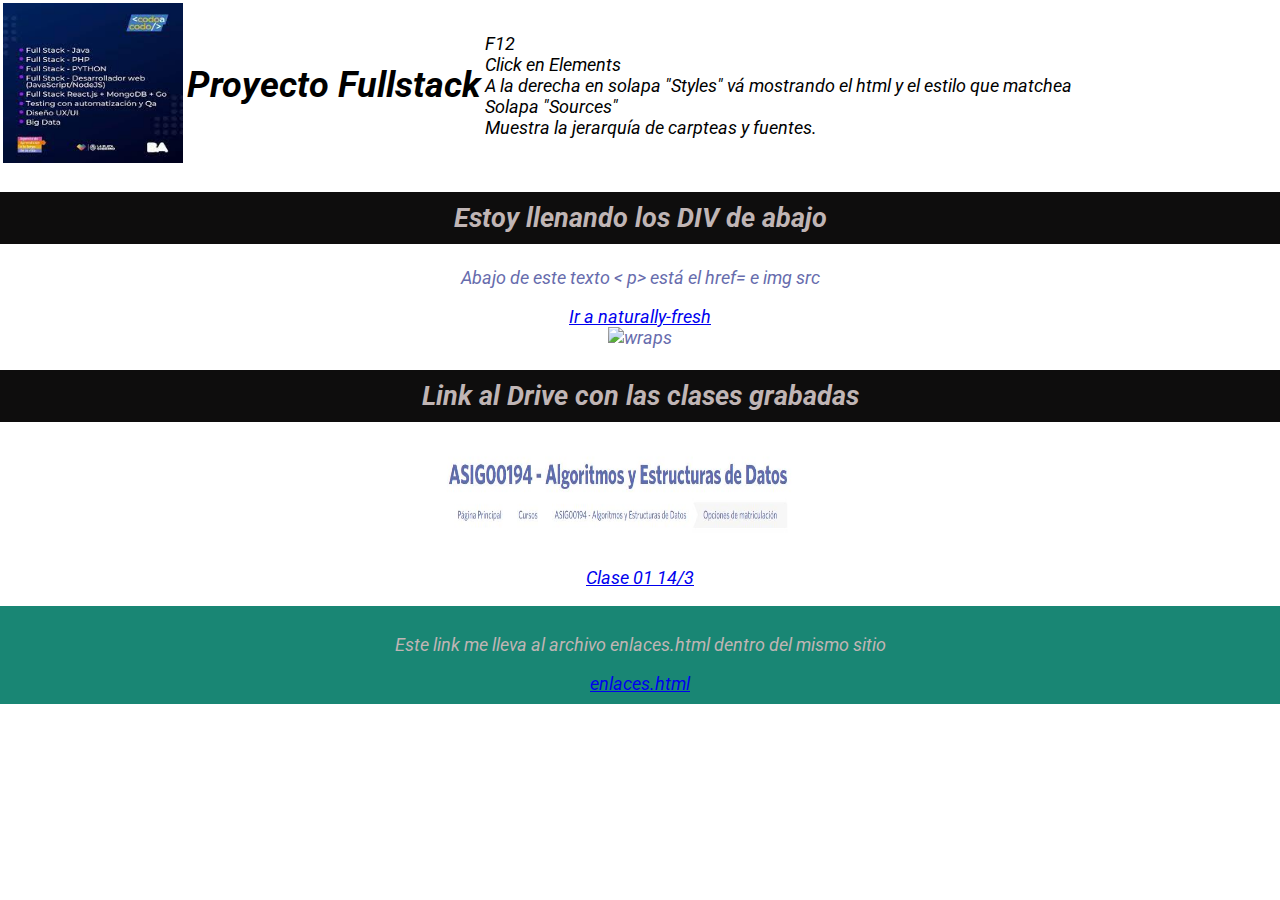
==== index.html @ 93e2c484 "enlaces y contacto" ====
<!DOCTYPE html>
<html lang="es">
<head>
    <meta charset="UTF-8">
    <meta name="viewport" content="width=device-width, initial-scale=1.0">
    <title>Fullstack #24162</title>
    <link rel="stylesheet" type="text/css" href="css/estilo.css">
    <link href="https://fonts.googleapis.com/css2?family=Roboto&display=swap" rel="stylesheet">
</head>
<body>
    <!-- Encabezado -->
    <header>
        <table>
            <tr>
                <td><img src="img/logo.jpg" alt="Codo a Codo" height="160" width="180"></td>
                <td><h1>Proyecto Fullstack</h1></td>
                <td><p>F12 <br>Click en Elements<br>A la derecha en solapa "Styles" vá mostrando el html y el estilo que matchea<br>
                        Solapa "Sources"<br>Muestra la jerarquía de carpteas y fuentes.</p></td>
            </tr>
        </table>
    </header>

    <!-- Contenido -->
    <main>
        <div id="bloques">
            <h2 id="h2-div">Estoy llenando los DIV de abajo</h2>
            <p>Abajo de este texto < p> está el href= e img src</p>
            <a href="https://naturally-fresh.web.app" target="_blank">Ir a naturally-fresh</a><br>
            <img src="https://naturally-fresh.web.app/images/wraps/1.jpg" alt="wraps" width="300" height="250">
        </div>

        <div id="bloques">
            <h2 id="h2-div">Link al Drive con las clases grabadas</h2>
            <img src="img\AyED2024ASIF00194.JPG" alt="UNICABA" width="400" height="100">
            <p><a href="https://www.youtube.com/watch?v=AzDDtqA4P94" target="_blank">Clase 01 14/3</a><br></p>
        </div>

        
            <div id="enlace-enlaces">
                <p>Este link me lleva al archivo enlaces.html dentro del mismo sitio</p>
                <a href="enlaces.html">enlaces.html</a>
            </div>
       

   
    </main>
</body>
</html>
---- css/estilo.css ----
/*  header { 
        background-color: #333;
        color: #fff;
        padding: 10px;
        text-align: center;
    }
    */
    body {
        font-size: large;
        font-style: italic;
        font-family: 'Roboto', Arial, sans-serif;      
        margin: 0;
        padding: 0;
    }
    #bloques { text-align: center;
        color: rgb(103, 108, 173)}



    #h2-div {text-align: center;
        background-color: #0e0d0d;
        color: #c0b5b5;
        padding: 10px;
        text-align: center;}
    
    #enlace-enlaces {text-align: center;
        background-color: #198674;
        color: #c0b5b5;
        padding: 10px;
        text-align: center;}
    /* p {text-align: left;} */
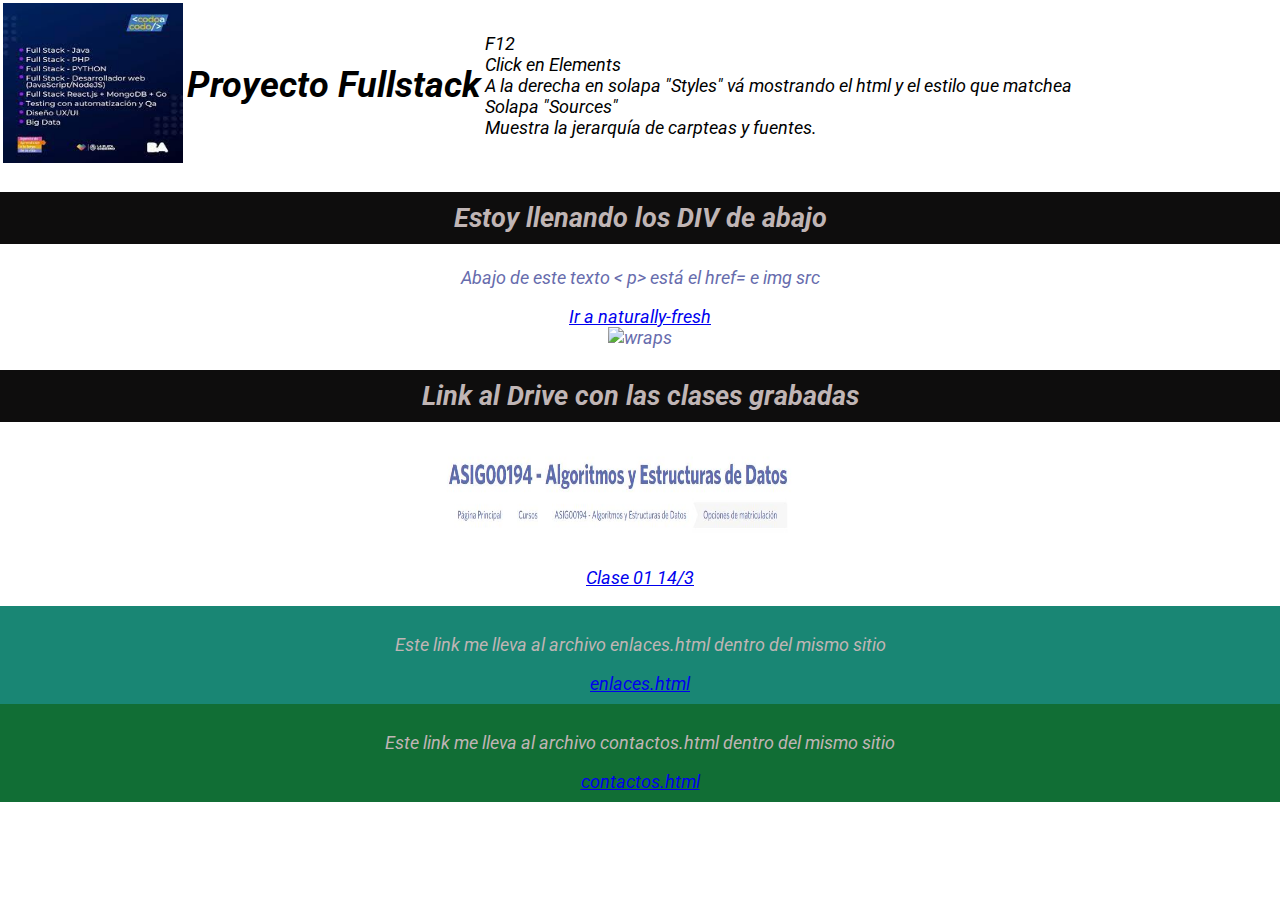
==== commit fe67dbdd: "enlaces y contacto" ====
--- a/index.html
+++ b/index.html
@@ -36,12 +36,15 @@
         </div>
 
         
-            <div id="enlace-enlaces">
+        <div id="enlace-enlaces">
                 <p>Este link me lleva al archivo enlaces.html dentro del mismo sitio</p>
                 <a href="enlaces.html">enlaces.html</a>
-            </div>
+        </div>
        
-
+        <div id="enlace-contactos">
+                <p>Este link me lleva al archivo contactos.html dentro del mismo sitio</p>
+                <a href="contactos.html">contactos.html</a>
+        </div>
    
     </main>
 </body>
--- a/css/estilo.css
+++ b/css/estilo.css
@@ -31,4 +31,9 @@
         color: #c0b5b5;
         padding: 10px;
         text-align: center;}
+    #enlace-contactos {text-align: center;
+        background-color: #116e35;
+        color: #c0b5b5;
+        padding: 10px;
+        text-align: center;}
     /* p {text-align: left;} */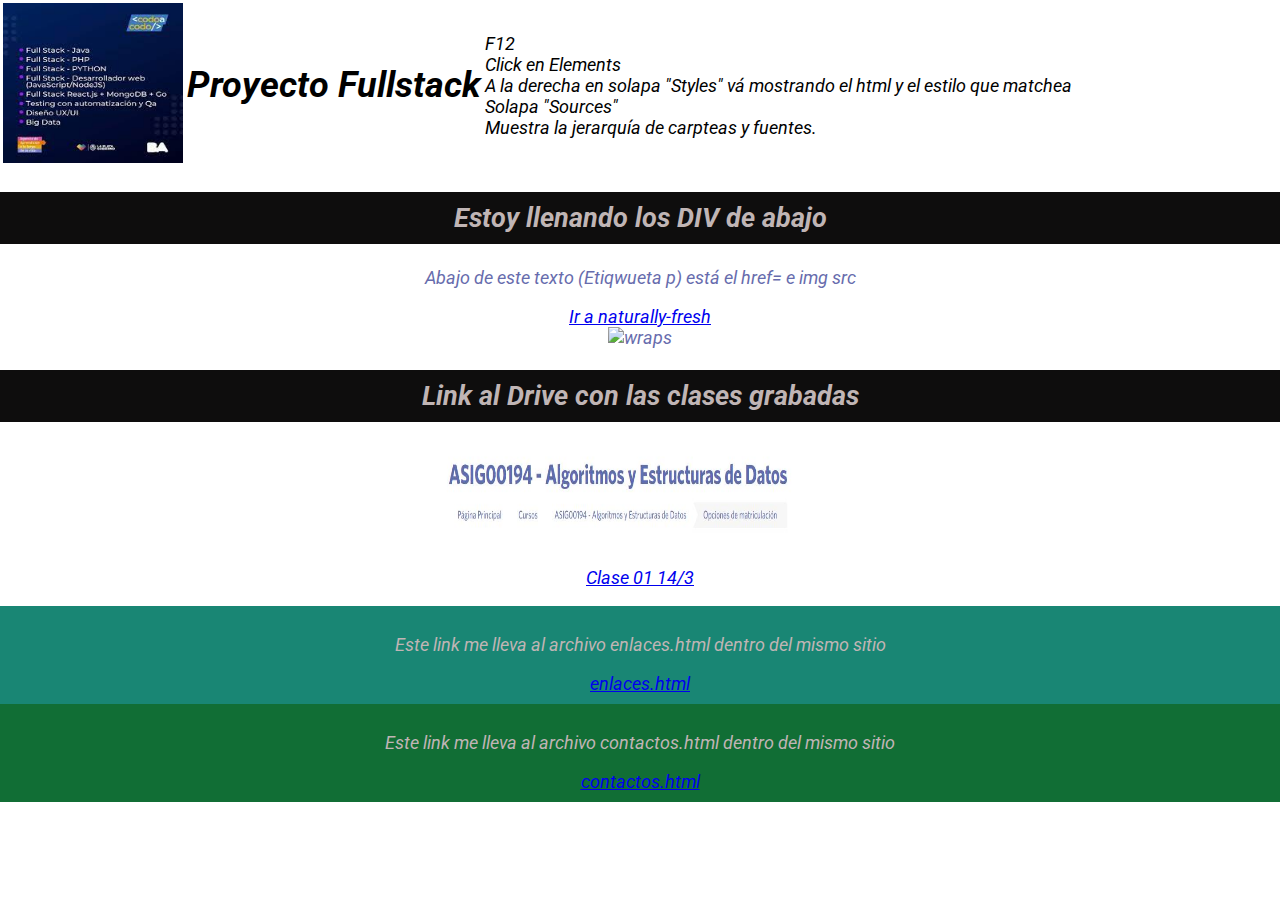
==== commit 7824439e: "CSS" ====
--- a/index.html
+++ b/index.html
@@ -24,14 +24,14 @@
     <main>
         <div id="bloques">
             <h2 id="h2-div">Estoy llenando los DIV de abajo</h2>
-            <p>Abajo de este texto < p> está el href= e img src</p>
+            <p>Abajo de este texto (Etiqwueta p) está el href= e img src</p>
             <a href="https://naturally-fresh.web.app" target="_blank">Ir a naturally-fresh</a><br>
             <img src="https://naturally-fresh.web.app/images/wraps/1.jpg" alt="wraps" width="300" height="250">
         </div>
 
-        <div id="bloques">
-            <h2 id="h2-div">Link al Drive con las clases grabadas</h2>
-            <img src="img\AyED2024ASIF00194.JPG" alt="UNICABA" width="400" height="100">
+        <div id="bloque2">
+            <h2 id="h2-div_2">Link al Drive con las clases grabadas</h2>
+            <img src="img/AyED2024ASIF00194.JPG" alt="UNICABA" width="400" height="100">
             <p><a href="https://www.youtube.com/watch?v=AzDDtqA4P94" target="_blank">Clase 01 14/3</a><br></p>
         </div>
 
--- a/css/estilo.css
+++ b/css/estilo.css
@@ -17,6 +17,8 @@
     }
     #bloques { text-align: center;
         color: rgb(103, 108, 173)}
+    #bloque2 { text-align: center;
+        color: rgb(103, 108, 173)}
 
 
 
@@ -25,7 +27,11 @@
         color: #c0b5b5;
         padding: 10px;
         text-align: center;}
-    
+    #h2-div_2 {text-align: center;
+        background-color: #0e0d0d;
+        color: #c0b5b5;
+        padding: 10px;
+        text-align: center;}   
     #enlace-enlaces {text-align: center;
         background-color: #198674;
         color: #c0b5b5;
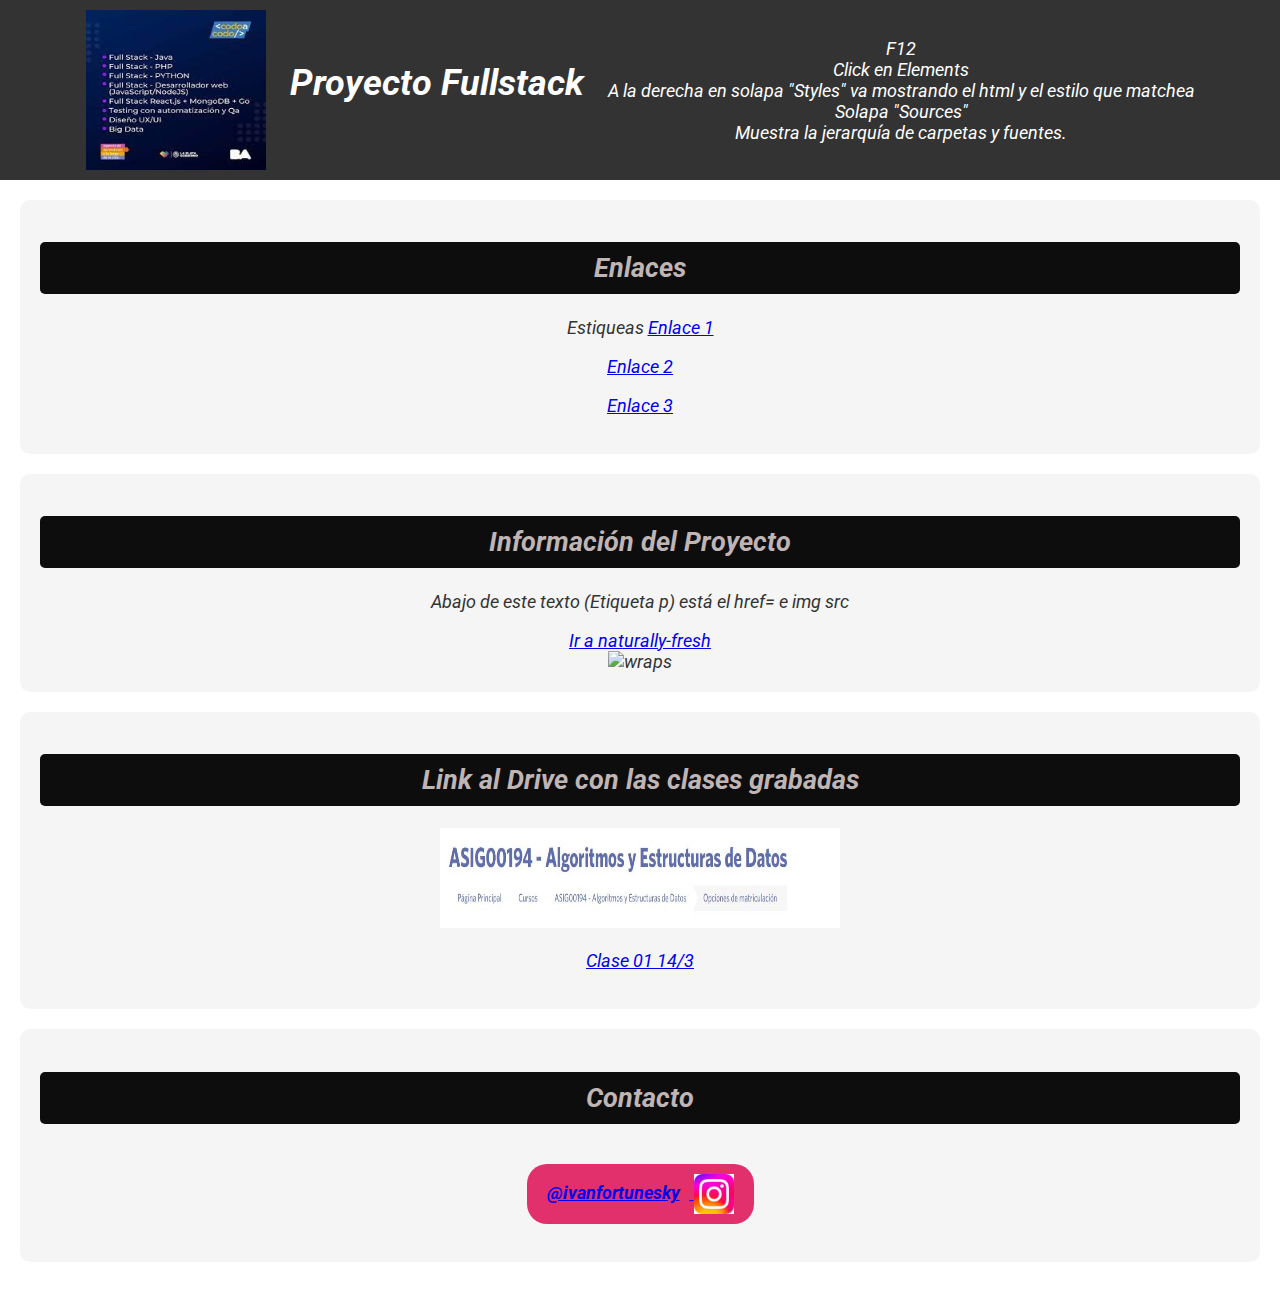
==== commit 81f9c18f: "Si bien la temática seleccionada está bien, recomendaría que desarrollen una sola página con 4 secci" ====
--- a/index.html
+++ b/index.html
@@ -10,42 +10,52 @@
 <body>
     <!-- Encabezado -->
     <header>
-        <table>
-            <tr>
-                <td><img src="img/logo.jpg" alt="Codo a Codo" height="160" width="180"></td>
-                <td><h1>Proyecto Fullstack</h1></td>
-                <td><p>F12 <br>Click en Elements<br>A la derecha en solapa "Styles" vá mostrando el html y el estilo que matchea<br>
-                        Solapa "Sources"<br>Muestra la jerarquía de carpteas y fuentes.</p></td>
-            </tr>
-        </table>
+        <img src="img/logo.jpg" alt="Codo a Codo" height="160" width="180">
+        <h1>Proyecto Fullstack</h1>
+        <p>
+            F12 <br>
+            Click en Elements<br>
+            A la derecha en solapa "Styles" va mostrando el html y el estilo que matchea<br>
+            Solapa "Sources"<br>
+            Muestra la jerarquía de carpetas y fuentes.
+        </p>
     </header>
 
-    <!-- Contenido -->
+    <!-- Contenido principal -->
     <main>
-        <div id="bloques">
-            <h2 id="h2-div">Estoy llenando los DIV de abajo</h2>
-            <p>Abajo de este texto (Etiqwueta p) está el href= e img src</p>
+        <!-- Sección 1: Enlaces -->
+        <section id="enlaces">
+            <h2>Enlaces</h2>
+            <p>Estiqueas <a href="#">Enlace 1</a></p>
+            <p><a href="#">Enlace 2</a></p>
+            <p><a href="#">Enlace 3</a></p>
+        </section>
+
+        <!-- Sección 2: Información del Proyecto -->
+        <section id="informacion">
+            <h2>Información del Proyecto</h2>
+            <p>Abajo de este texto (Etiqueta p) está el href= e img src</p>
             <a href="https://naturally-fresh.web.app" target="_blank">Ir a naturally-fresh</a><br>
             <img src="https://naturally-fresh.web.app/images/wraps/1.jpg" alt="wraps" width="300" height="250">
-        </div>
+        </section>
 
-        <div id="bloque2">
-            <h2 id="h2-div_2">Link al Drive con las clases grabadas</h2>
+        <!-- Sección 3: Clases Grabadas -->
+        <section id="clases-grabadas">
+            <h2>Link al Drive con las clases grabadas</h2>
             <img src="img/AyED2024ASIF00194.JPG" alt="UNICABA" width="400" height="100">
             <p><a href="https://www.youtube.com/watch?v=AzDDtqA4P94" target="_blank">Clase 01 14/3</a><br></p>
-        </div>
+        </section>
 
-        
-        <div id="enlace-enlaces">
-                <p>Este link me lleva al archivo enlaces.html dentro del mismo sitio</p>
-                <a href="enlaces.html">enlaces.html</a>
-        </div>
-       
-        <div id="enlace-contactos">
-                <p>Este link me lleva al archivo contactos.html dentro del mismo sitio</p>
-                <a href="contactos.html">contactos.html</a>
-        </div>
-   
+        <!-- Sección 4: Contacto -->
+        <section id="contacto">
+            <h2>Contacto</h2>
+            <p id="parrafo-contacto">
+                <a href="https://www.instagram.com/ivanfortunesky" target="_blank">
+                    <span>@ivanfortunesky</span>
+                </a>
+                <img src="img/instagram.jpg" alt="@ivanfortunesky">
+            </p>
+        </section>
     </main>
 </body>
-</html>+</html>
--- a/css/estilo.css
+++ b/css/estilo.css
@@ -1,45 +1,70 @@
+body {
+    font-size: large;
+    font-style: italic;
+    font-family: 'Roboto', Arial, sans-serif;      
+    margin: 0;
+    padding: 0;
+}
 
+header {
+    text-align: center;
+    background-color: #333;
+    color: #fff;
+    padding: 10px;
+}
 
+header img {
+    vertical-align: middle;
+}
 
-    /*  header { 
-        background-color: #333;
-        color: #fff;
-        padding: 10px;
-        text-align: center;
-    }
-    */
-    body {
-        font-size: large;
-        font-style: italic;
-        font-family: 'Roboto', Arial, sans-serif;      
-        margin: 0;
-        padding: 0;
-    }
-    #bloques { text-align: center;
-        color: rgb(103, 108, 173)}
-    #bloque2 { text-align: center;
-        color: rgb(103, 108, 173)}
+header h1 {
+    display: inline-block;
+    margin: 0 20px;
+}
 
+header p {
+    display: inline-block;
+    vertical-align: middle;
+}
 
+main {
+    padding: 20px;
+}
 
-    #h2-div {text-align: center;
-        background-color: #0e0d0d;
-        color: #c0b5b5;
-        padding: 10px;
-        text-align: center;}
-    #h2-div_2 {text-align: center;
-        background-color: #0e0d0d;
-        color: #c0b5b5;
-        padding: 10px;
-        text-align: center;}   
-    #enlace-enlaces {text-align: center;
-        background-color: #198674;
-        color: #c0b5b5;
-        padding: 10px;
-        text-align: center;}
-    #enlace-contactos {text-align: center;
-        background-color: #116e35;
-        color: #c0b5b5;
-        padding: 10px;
-        text-align: center;}
-    /* p {text-align: left;} */+section {
+    margin-bottom: 20px;
+}
+
+#enlaces, #informacion, #clases-grabadas, #contacto {
+    text-align: center;
+    background-color: #f5f5f5;
+    color: #333;
+    padding: 20px;
+    border-radius: 10px;
+}
+
+#enlaces h2, #informacion h2, #clases-grabadas h2, #contacto h2 {
+    background-color: #0e0d0d;
+    color: #c0b5b5;
+    padding: 10px;
+    border-radius: 5px;
+}
+
+#parrafo-contacto {
+    background-color: #E1306C;
+    color: white;
+    padding: 10px 20px;
+    border-radius: 20px;
+    display: inline-block;
+}
+
+#parrafo-contacto span {
+    font-weight: bold;
+    margin-right: 10px;
+}
+
+#parrafo-contacto img {
+    width: 40px;
+    height: 40px;
+    vertical-align: middle;
+}
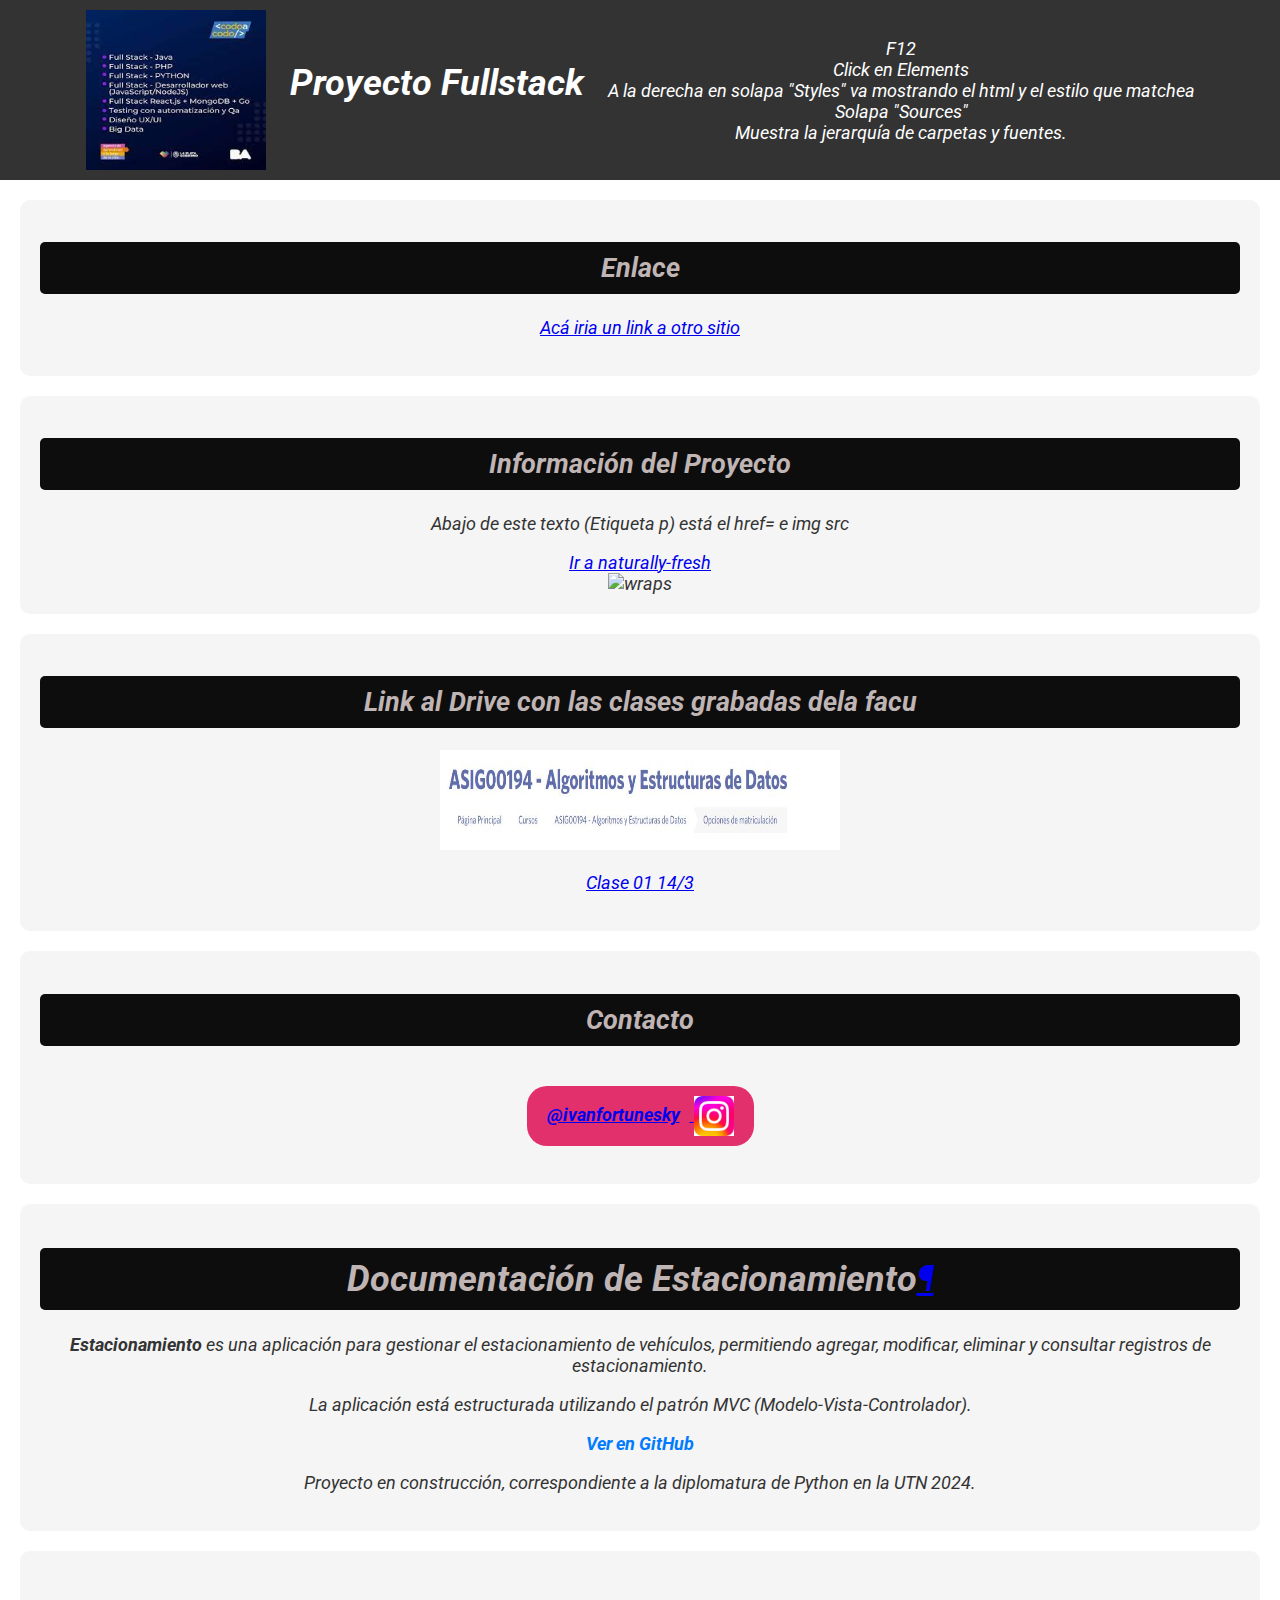
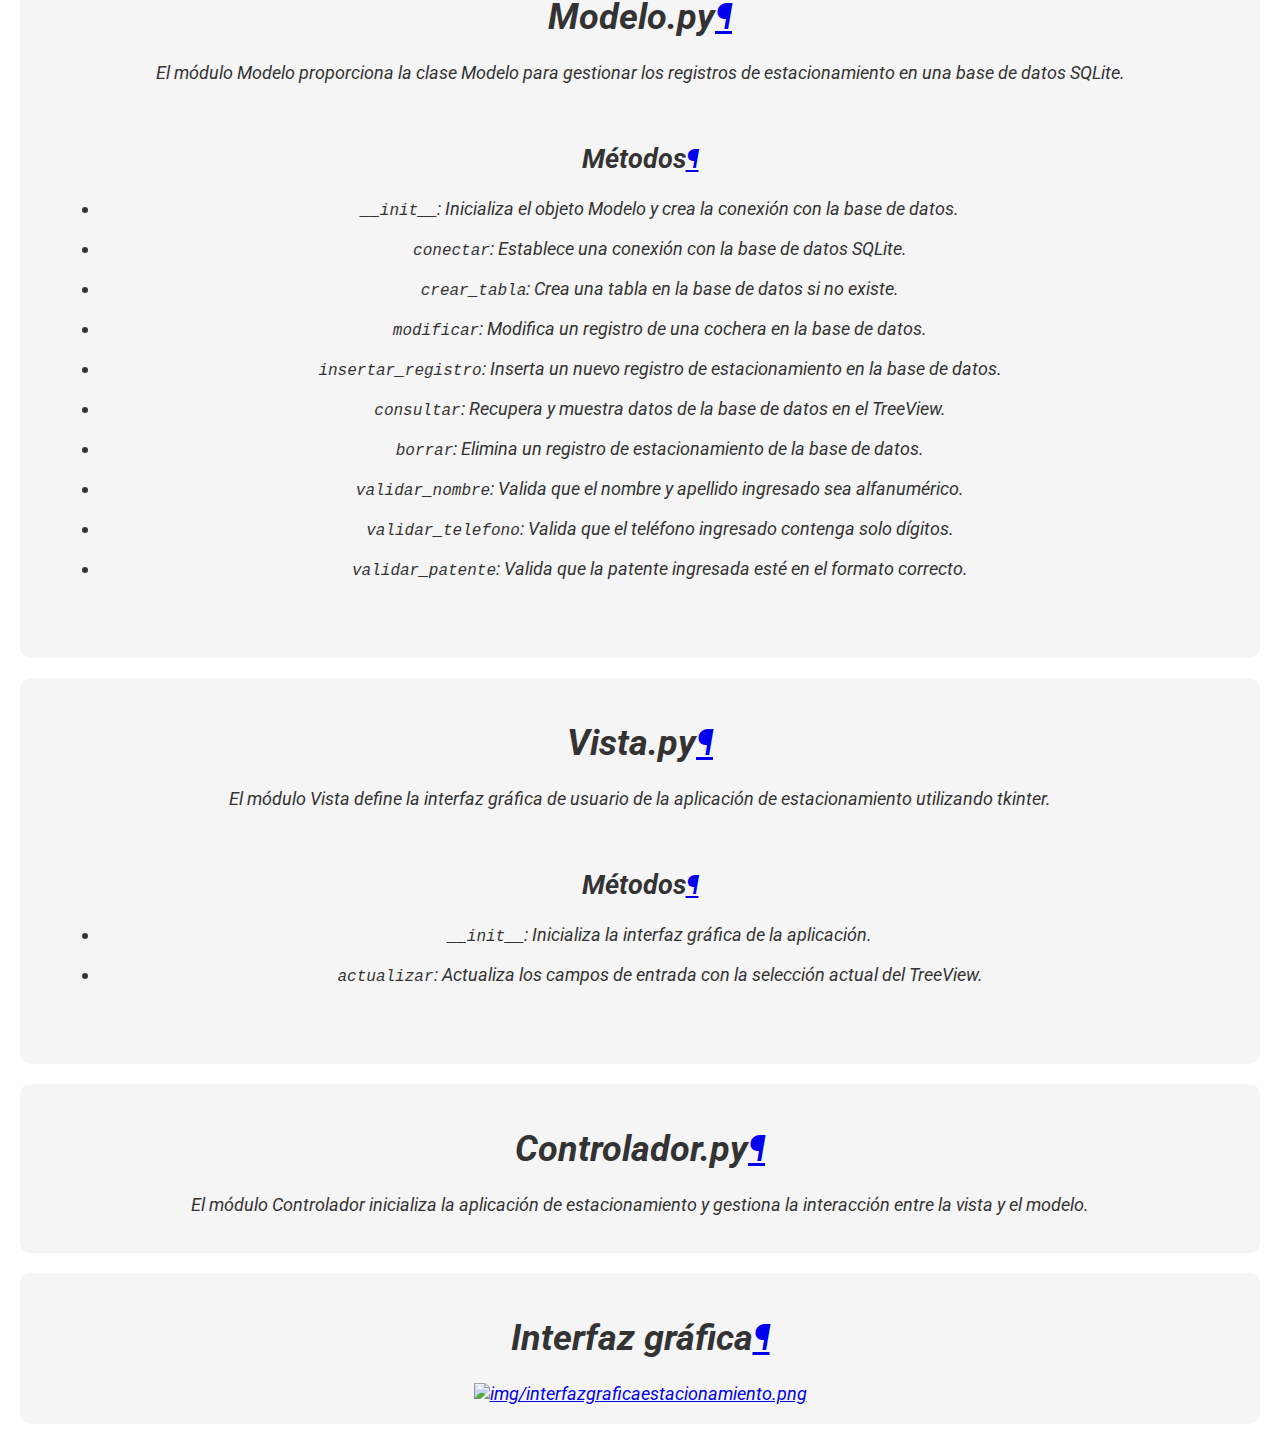
==== commit 3f54d3a7: "Correciones pedidas por el profesor" ====
--- a/index.html
+++ b/index.html
@@ -25,10 +25,8 @@
     <main>
         <!-- Sección 1: Enlaces -->
         <section id="enlaces">
-            <h2>Enlaces</h2>
-            <p>Estiqueas <a href="#">Enlace 1</a></p>
-            <p><a href="#">Enlace 2</a></p>
-            <p><a href="#">Enlace 3</a></p>
+            <h2>Enlace</h2>
+            <p><a href="#">Acá iria un link a otro sitio</a></p>
         </section>
 
         <!-- Sección 2: Información del Proyecto -->
@@ -41,7 +39,7 @@
 
         <!-- Sección 3: Clases Grabadas -->
         <section id="clases-grabadas">
-            <h2>Link al Drive con las clases grabadas</h2>
+            <h2>Link al Drive con las clases grabadas dela facu</h2>
             <img src="img/AyED2024ASIF00194.JPG" alt="UNICABA" width="400" height="100">
             <p><a href="https://www.youtube.com/watch?v=AzDDtqA4P94" target="_blank">Clase 01 14/3</a><br></p>
         </section>
@@ -56,6 +54,57 @@
                 <img src="img/instagram.jpg" alt="@ivanfortunesky">
             </p>
         </section>
+
+        <!-- Sección 5: App estacionamiento -->
+        <section id="documentacion-de-estacionamiento">
+            <h1>Documentación de Estacionamiento<a class="headerlink" href="#documentacion-de-estacionamiento" title="Link to this heading">¶</a></h1>
+            <p><strong>Estacionamiento</strong> es una aplicación para gestionar el estacionamiento de vehículos, permitiendo agregar, modificar, eliminar y consultar registros de estacionamiento.</p>
+            <p>La aplicación está estructurada utilizando el patrón MVC (Modelo-Vista-Controlador).</p>
+            <div class="admonition note">
+                <a href="https://github.com/ivanfortunesky/estacionamiento.git" target="_blank" class="admonition-title">Ver en GitHub</a>
+            <p>Proyecto en construcción, correspondiente a la diplomatura de Python en la UTN 2024.</p>
+            </div>
+            </section>
+            <section id="modelo-py">
+            <h1>Modelo.py<a class="headerlink" href="#modelo-py" title="Link to this heading">¶</a></h1>
+            <p>El módulo <cite>Modelo</cite> proporciona la clase <cite>Modelo</cite> para gestionar los registros de estacionamiento en una base de datos SQLite.</p>
+            <section id="metodos">
+            <h2>Métodos<a class="headerlink" href="#metodos" title="Link to this heading">¶</a></h2>
+            <ul class="simple">
+            <li><p><code class="docutils literal notranslate"><span class="pre">__init__</span></code>: Inicializa el objeto <cite>Modelo</cite> y crea la conexión con la base de datos.</p></li>
+            <li><p><code class="docutils literal notranslate"><span class="pre">conectar</span></code>: Establece una conexión con la base de datos SQLite.</p></li>
+            <li><p><code class="docutils literal notranslate"><span class="pre">crear_tabla</span></code>: Crea una tabla en la base de datos si no existe.</p></li>
+            <li><p><code class="docutils literal notranslate"><span class="pre">modificar</span></code>: Modifica un registro de una cochera en la base de datos.</p></li>
+            <li><p><code class="docutils literal notranslate"><span class="pre">insertar_registro</span></code>: Inserta un nuevo registro de estacionamiento en la base de datos.</p></li>
+            <li><p><code class="docutils literal notranslate"><span class="pre">consultar</span></code>: Recupera y muestra datos de la base de datos en el TreeView.</p></li>
+            <li><p><code class="docutils literal notranslate"><span class="pre">borrar</span></code>: Elimina un registro de estacionamiento de la base de datos.</p></li>
+            <li><p><code class="docutils literal notranslate"><span class="pre">validar_nombre</span></code>: Valida que el nombre y apellido ingresado sea alfanumérico.</p></li>
+            <li><p><code class="docutils literal notranslate"><span class="pre">validar_telefono</span></code>: Valida que el teléfono ingresado contenga solo dígitos.</p></li>
+            <li><p><code class="docutils literal notranslate"><span class="pre">validar_patente</span></code>: Valida que la patente ingresada esté en el formato correcto.</p></li>
+            </ul>
+            </section>
+            </section>
+            <section id="vista-py">
+            <h1>Vista.py<a class="headerlink" href="#vista-py" title="Link to this heading">¶</a></h1>
+            <p>El módulo <cite>Vista</cite> define la interfaz gráfica de usuario de la aplicación de estacionamiento utilizando <cite>tkinter</cite>.</p>
+            <section id="id1">
+            <h2>Métodos<a class="headerlink" href="#id1" title="Link to this heading">¶</a></h2>
+            <ul class="simple">
+            <li><p><code class="docutils literal notranslate"><span class="pre">__init__</span></code>: Inicializa la interfaz gráfica de la aplicación.</p></li>
+            <li><p><code class="docutils literal notranslate"><span class="pre">actualizar</span></code>: Actualiza los campos de entrada con la selección actual del TreeView.</p></li>
+            </ul>
+            </section>
+            </section>
+            <section id="controlador-py">
+            <h1>Controlador.py<a class="headerlink" href="#controlador-py" title="Link to this heading">¶</a></h1>
+            <p>El módulo <cite>Controlador</cite> inicializa la aplicación de estacionamiento y gestiona la interacción entre la vista y el modelo.</p>
+            </section>
+            <section id="interfaz-grafica">
+            <h1>Interfaz gráfica<a class="headerlink" href="#interfaz-grafica" title="Link to this heading">¶</a></h1>
+            <a class="reference internal image-reference" href="img/interfazgraficaestacionamiento.png"><img alt="img/interfazgraficaestacionamiento.png" src="img/interfazgraficaestacionamiento.png" style="width: 900px; height: 300px;" />
+            </a>
+            </section>
+        
     </main>
 </body>
 </html>
--- a/css/estilo.css
+++ b/css/estilo.css
@@ -35,7 +35,7 @@
     margin-bottom: 20px;
 }
 
-#enlaces, #informacion, #clases-grabadas, #contacto {
+#enlaces, #informacion, #clases-grabadas, #contacto, #documentacion-de-estacionamiento, #modelo-py, #metodos, #vista-py, #id1, #controlador-py, #interfaz-grafica {
     text-align: center;
     background-color: #f5f5f5;
     color: #333;
@@ -43,7 +43,7 @@
     border-radius: 10px;
 }
 
-#enlaces h2, #informacion h2, #clases-grabadas h2, #contacto h2 {
+#enlaces h2, #informacion h2, #clases-grabadas h2, #contacto h2, #documentacion-de-estacionamiento h1 {
     background-color: #0e0d0d;
     color: #c0b5b5;
     padding: 10px;
@@ -68,3 +68,13 @@
     height: 40px;
     vertical-align: middle;
 }
+.admonition-title {
+    color: #007bff; /* Cambia el color del enlace */
+    text-decoration: none; /* Elimina el subrayado predeterminado */
+    font-weight: bold; /* Añade negrita */
+}
+
+.admonition-title:hover {
+    text-decoration: underline; /* Añade subrayado al pasar el ratón por encima */
+}
+
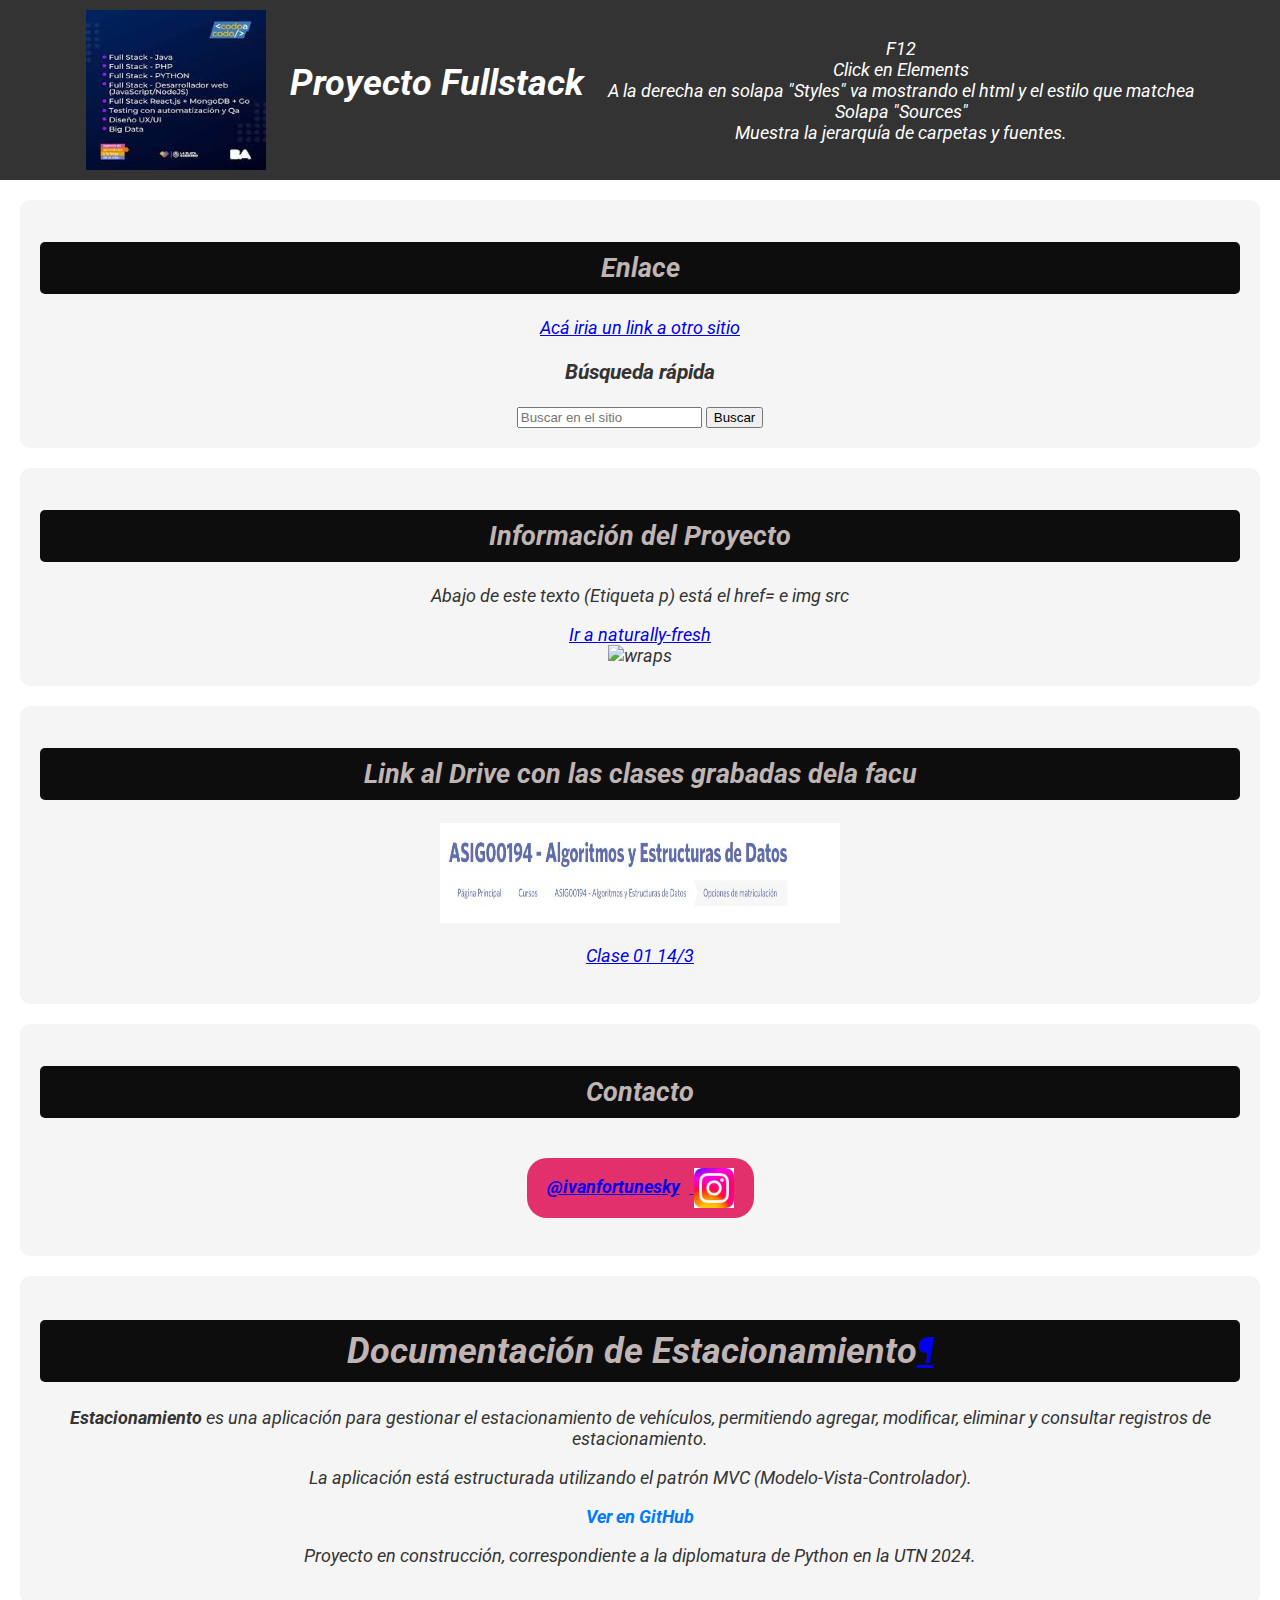
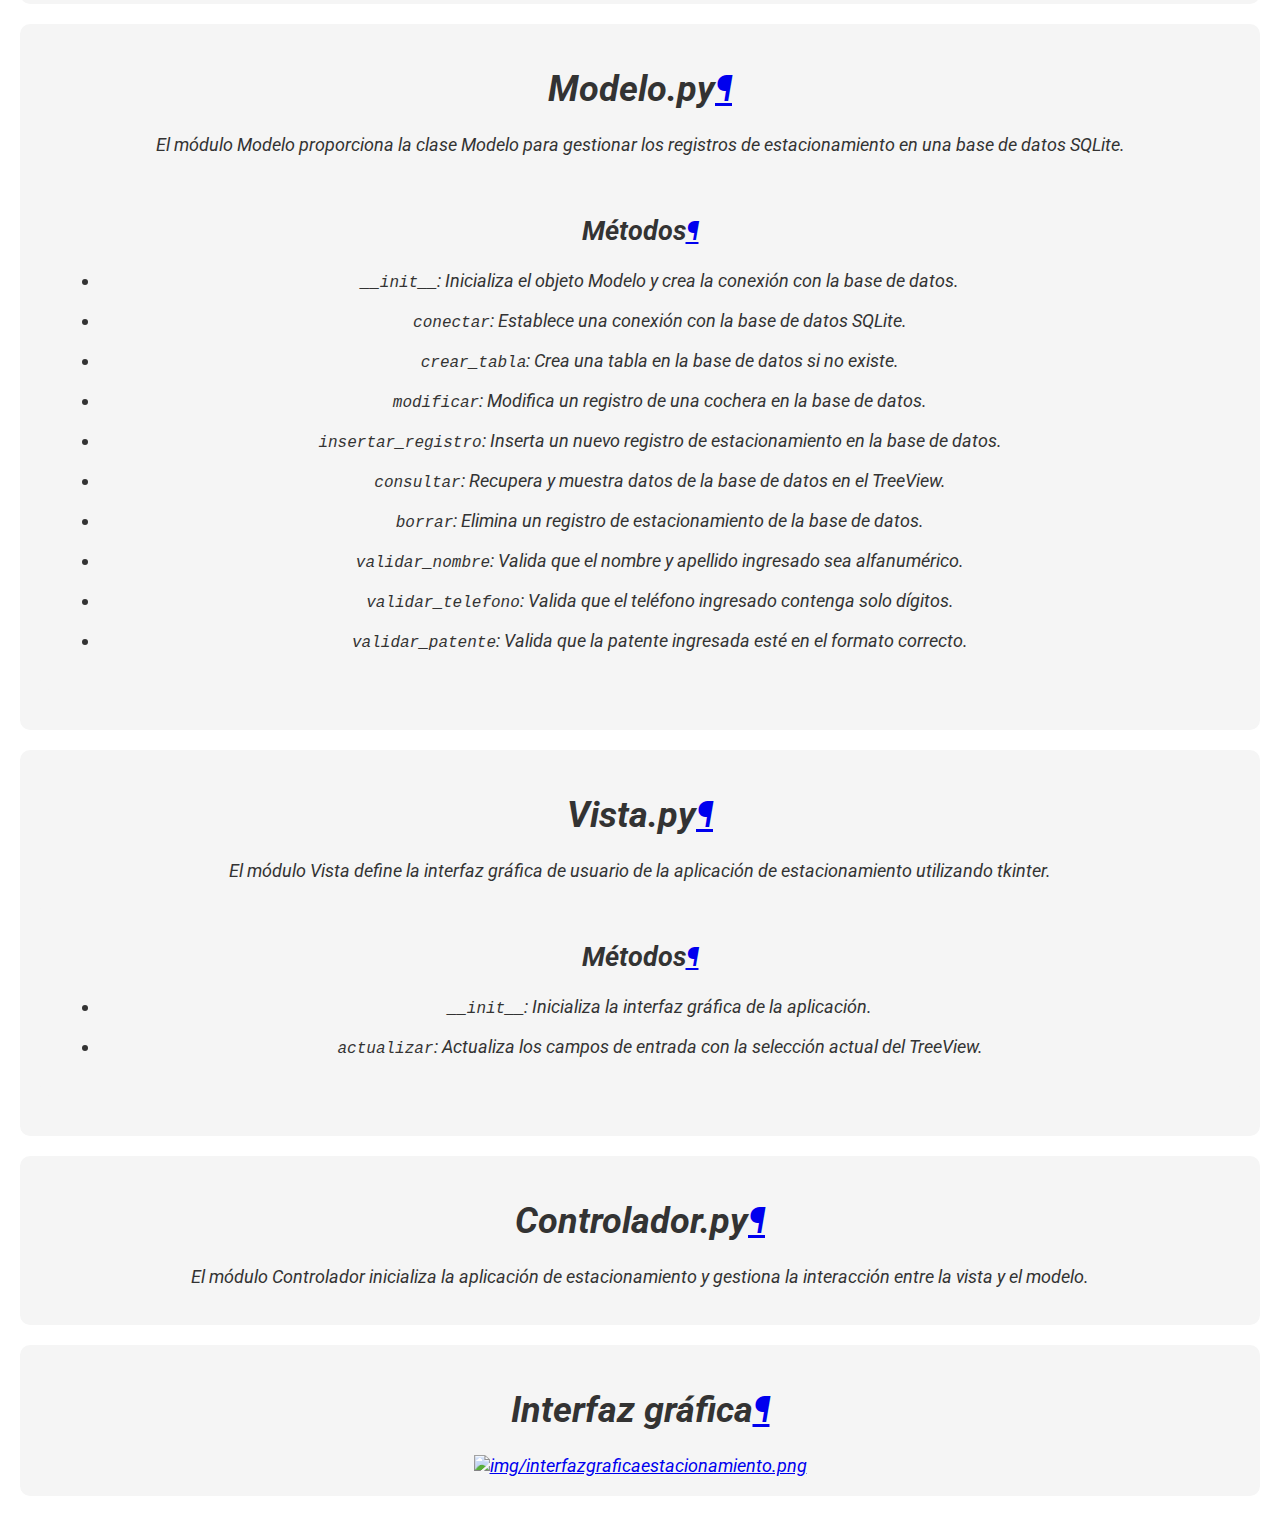
==== commit cc3c2a68: "agrego el search" ====
--- a/index.html
+++ b/index.html
@@ -27,6 +27,15 @@
         <section id="enlaces">
             <h2>Enlace</h2>
             <p><a href="#">Acá iria un link a otro sitio</a></p>
+            <div id="searchbox">
+                <h3>Búsqueda rápida</h3>
+                <form class="search" action="search.html" method="get">
+                    <input type="text" name="q" aria-label="Search" placeholder="Buscar en el sitio" autocomplete="off" autocorrect="off" autocapitalize="off" spellcheck="false"/>
+                    <input type="submit" value="Buscar" />
+                </form>
+            </div>
+        <script>document.getElementById('searchbox').style.display = "block"</script>
+
         </section>
 
         <!-- Sección 2: Información del Proyecto -->
